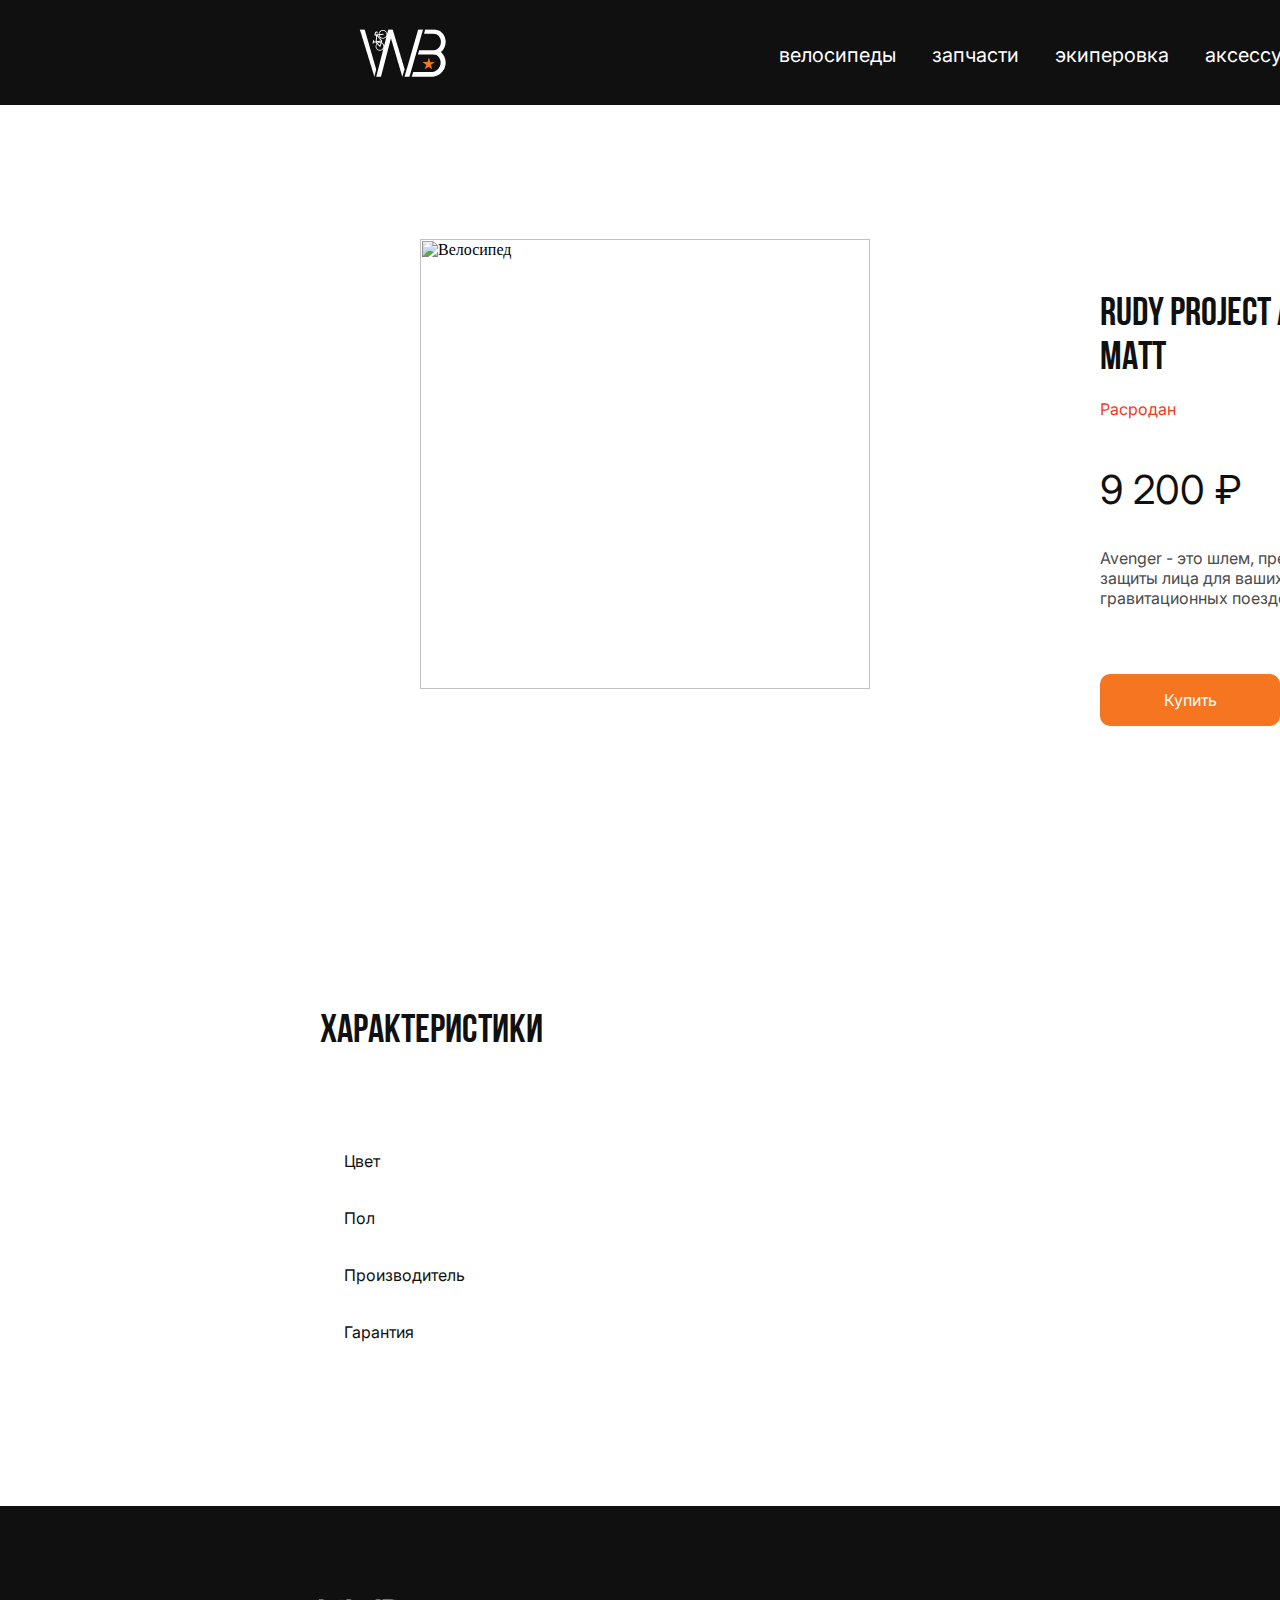
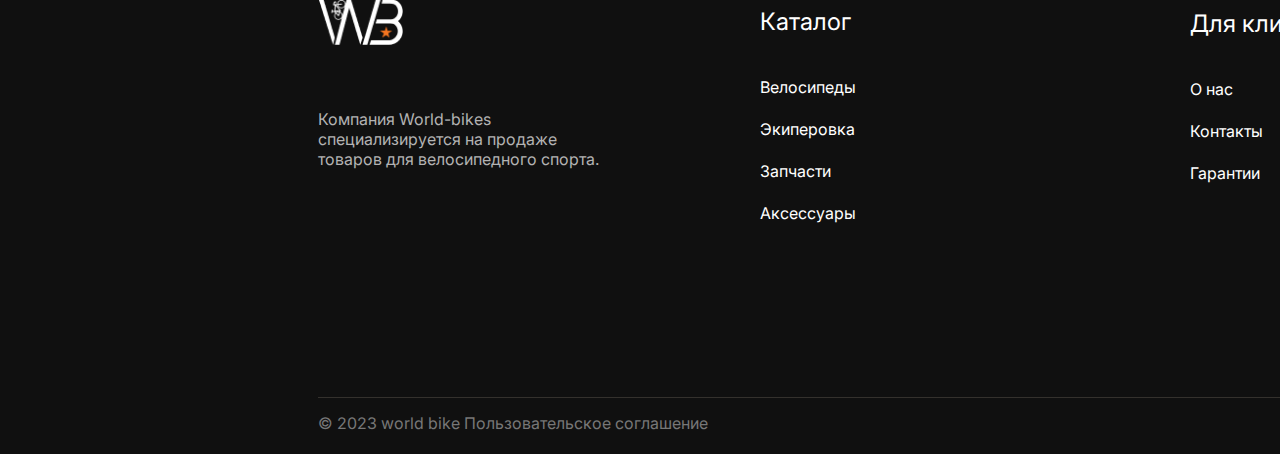
==== ruby project.html @ 508d418c "Add files via upload" ====
<html>
    <head>
        <title>Rudy Project Avenger Titanium Lime Matt</title>
        <link href="blue.css" type="text/css" rel="stylesheet"/>
        <link rel="preconnect" href="https://fonts.googleapis.com">
        <link rel="preconnect" href="https://fonts.gstatic.com" crossorigin>
        <link href="https://fonts.googleapis.com/css2?family=Inter:ital,opsz,wght@0,14..32,100..900;1,14..32,100..900&family=Montserrat+Alternates:ital,wght@0,100;0,200;0,300;0,400;0,500;0,600;0,700;0,800;0,900;1,100;1,200;1,300;1,400;1,500;1,600;1,700;1,800;1,900&family=Oi&family=Oswald:wght@200..700&family=Press+Start+2P&family=Tektur:wght@400..900&family=Yanone+Kaffeesatz:wght@200..700&display=swap" rel="stylesheet">
    <body>
        <main>
            <nav>
                <a href = 'index.html'><img src="logo.png" alt="Лого" width="87" height="49" class = 'logo'></a>
                <div class = 'nad'>
                    <a href = 'velo.html' class = 'velos'>велосипеды</a>
                    <a href = '#' class = 'zap'>запчасти</a>
                    <a href = 'helmet.html' class = 'eki'>экиперовка</a>
                    <a href = '#' class = 'aks'>аксессуары</a>
                </div>
                <a href = '#'><img src="Telegram App.png" alt="tg" width="31" height="31" class = 'tg'></a>
                <a href = 'https://vk.com/club229016361'><img src="VK com.png" alt="vk" width="34" height="34" class = 'vk'></a>
            </nav>
            <div class = 'blok1'>
                <img src="Helmet1.png" alt="Велосипед" width="450" height="450" class = 'bike'>
                <div class = 'tekst'>
                    <p class = 'nazv'>Rudy Project Avenger Titanium Lime Matt</p>
                    <p class = 'rasp'>Расродан</p>
                    <p class = 'cena'>9 200 ₽</p>
                    <p class = 'cena1'>10 190 ₽</p>
                    <p class = 'ras'>
                        Avenger - это шлем, предназначенный для обеспечения полной защиты лица для ваших спусков и экстремальных гравитационных поездок.</p>
                    <a class = 'kup' href = '#'>Купить</a>
                </div>
            </div>
            <div class = 'xara'>
                <p class = 'xarat'>характеристики</p>
                <div class = 'xar'>
                    <p class = 'color'>Цвет</p>
                    <p class = 'color1'>черный</p>
                    <p class = 'pol'>Пол</p>
                    <p class = 'pol1'>мужской</p>
                    <p class = 'pro'>Производитель </p>
                    <p class = 'pro1'>Ruby</p>
                    <p class = 'gar'>Гарантия</p>
                    <p class = 'gar1'>1 год</p>
                </div>
            </div>
            <div class = 'blok4'>
                <img src="logo.png" alt="Лого" width="85" height="47" class = 'logoc'>
                <p class = 'comp'>Компания World-bikes специализируется на продаже товаров для велосипедного спорта.</p>
                <div class = 'full'>
                    <a class = 'kote' href = '#'>Каталог</a>
                    <a class = 'kote1' href = 'velo.html'>Велосипеды</a>
                    <a class = 'kote2' href = 'helmet.html'>Экиперовка</a>
                    <a class = 'kote2' href = '#'>Запчасти</a>
                    <a class = 'kote2' href = '#'>Аксессуары</a>
                </div>
                <div class = 'dla'>
                    <a class = 'dli' href = '#'>Для клиента</a>
                    <a class = 'dli1' href = '#'>О нас</a>
                    <a class = 'dli2' href = '#'>Контакты</a>
                    <a class = 'dli2' href = '#'>Гарантии</a>
                </div>
                <p class = 'world'>© 2023 world bike    Пользовательское соглашение</p>
            </div>
        </main>
    </body>
</html>
---- blue.css ----
@font-face {
	font-family: 'bobas'; 
	src: url(font.ttf); 
}

* {
    margin: 0;
    text-decoration: none;
}

main {
    width: 1920px;
    margin: 0 auto;
}

nav {
    width: 1920px;
    height: 105px;
    display: flex;
    background-color: #101010;
}

.logo {
    margin-left: 359px;
    margin-top: 28px;
}

.velos {
    font-family: inter;
    font-size: 20px;
    color: #FFFFFF;
    transition: all 1s;
}

.velos:hover {
    transform: scale(1.1);
    color: orange;
}

.zap {
    font-family: inter;
    font-size: 20px;
    margin-left: 32px;
    color: #FFFFFF;
    transition: all 1s;
}

.zap:hover {
    transform: scale(1.1);
    color: orange;
}

.eki {
    font-family: inter;
    font-size: 20px;
    margin-left: 32px;
    color: #FFFFFF;
    transition: all 1s;
}

.eki:hover {
    transform: scale(1.1);
    color: orange;
}

.aks {
    font-family: inter;
    font-size: 20px;
    margin-left: 32px;
    color: #FFFFFF;
    transition: all 1s;
}

.aks:hover {
    transform: scale(2);
    color: orange;
}

.nad {
    width: 600px;
    height: 30px;
    margin-top: 43px;
    margin-left: 333px;
}

.tg {
    margin-top: 45px;
    margin-left: 232px;
}

.vk {
    margin-top: 45px;
    margin-left: 59px;
}

.blok1 {
    width: 1280px;
    height: 767px;
    margin-top: 134px;
    margin-left: 320px;
}

.bike {
    margin-left: 100px;
}

.tekst {
    width: 510px;
    height: 458px;
    margin-top: -400px;
    margin-left: 780px;
    font-family: bobas;
    font-size: 40px;
    color: #101010;
}

.nazv {
    width: 510px;
    height: 98px;
    font-family: bobas;
    font-size: 40px;
    color: #101010;
}

.rasp{
    width: 86px;
    height: 26px;
    margin-top: 12px;
    font-family: inter;
    font-size: 16px;
    color: #F53A20;
}

.cena {
    width: 208px;
    height: 64px;
    margin-top: 40px;
    font-family: inter;
    font-size: 40px;
    color: #101010;
}

.cena1 {
    width: 92px;
    height: 29px;
    margin-left: 210px;
    margin-top: -50px;
    font-family: inter;
    font-size: 18px;
    color: #B3B3B3;
    text-decoration: line-through;
}

.ras {
    width: 510px;
    height: 78px;
    margin-top: 40px;
    font-family: inter;
    font-size: 16px;
    color: #4C4C4C;
}

.kup {
    width: 180px;
    height: 52px;
    margin-top: 48px;
    display: flex;
    align-items: center;
    justify-content: center;
    background-color: #F57520;
    border-radius: 10px;
    font-size: 16px;
    transition: all 0.3s;
    font-family: inter;
    color: #FFFFFF;
}

.kup:hover {
    scale: scale(1.1);
    box-shadow: 5px 5px 15px 0px rgba(0, 0, 0, 0.5);
}

.xara {
    width: 1280px;
    height: 500px;
    margin-left: 320px;
    display: flex;
}

.xarat {
    width: 289px;
    height: 49px;
    color: #101010;
    font-family: bobas;
    font-size: 40px;
}

.xar {
    width: 1280px;
    height: 847px;
    margin-left: -289px;
    margin-top: 117px;
}

.color {
    width: 596px;
    height: 20px;
    font-family: inter;
    font-size: 16px;
    color: #101010;
    margin-left: 24px;
    margin-top: 28px;
}

.color1 {
    width: 596px;
    height: 29px;
    font-family: inter;
    font-size: 18px;
    color: #101010;
    margin-left: 636px;
    margin-top: -20px;
    display: flex;
    flex-direction: row-reverse;
}

.pol {
    width: 596px;
    height: 20px;
    font-family: inter;
    font-size: 16px;
    color: #101010;
    margin-left: 24px;
    margin-top: 28px;
}

.pol1 {
    width: 596px;
    height: 29px;
    font-family: inter;
    font-size: 18px;
    color: #101010;
    margin-left: 636px;
    margin-top: -20px;
    display: flex;
    flex-direction: row-reverse;
}

.pro {
    width: 596px;
    height: 20px;
    font-family: inter;
    font-size: 16px;
    color: #101010;
    margin-left: 24px;
    margin-top: 28px;
}

.pro1 {
    width: 596px;
    height: 29px;
    font-family: inter;
    font-size: 18px;
    color: #101010;
    margin-left: 636px;
    margin-top: -20px;
    display: flex;
    flex-direction: row-reverse;
}

.gar {
    width: 596px;
    height: 20px;
    font-family: inter;
    font-size: 16px;
    color: #101010;
    margin-left: 24px;
    margin-top: 28px;
}

.gar1 {
    width: 596px;
    height: 29px;
    font-family: inter;
    font-size: 18px;
    color: #101010;
    margin-left: 636px;
    margin-top: -20px;
    display: flex;
    flex-direction: row-reverse;
}

.blok4 {
    background-color: #101010;
    width: 1920px;
    height: 548px;
    display: flex;
    flex-direction: column;
}

.logoc {
    margin-top: 92px;
    margin-left: 318px;
}

.comp {
    width: 289px;
    height: 78px;
    margin-top: 64px;
    margin-left: 318px;
    color: #B3B3B3;
    font-family: inter;
    font-size: 16px;
}

.world {
    width: 1282px;
    height: 35px;
    margin-top: 208px;
    margin-left: 318px;
    color: #777777;
    font-family: inter;
    font-size: 16px;
    border-top: #34312D 1px solid;
    display: flex;
    flex-direction: column-reverse;
}

.full {
    width: 219px;
    height: 222px;
    display: flex;
    flex-direction: column;
    margin-top: -180px;
    margin-left: 760px;
}

.kote {
    transition: all 0.5s;
    font-family: inter;
    width: 97px;
    height: 38px;
    font-size: 24px;
    color: #FFFFFF;
}

.kote:hover {
    transform: scale(1.1);
    color: orange;
}

.kote1 {
    transition: all 0.5s;
    font-family: inter;
    width: 97px;
    height: 26px;
    font-size: 16px;
    color: #FFFFFF;
    margin-top: 32px;
}

.kote1:hover {
    transform: scale(1.1);
    color: orange;
}

.kote2 {
    transition: all 0.5s;
    font-family: inter;
    width: 97px;
    height: 26px;
    font-size: 16px;
    color: #FFFFFF;
    margin-top: 16px;
}

.kote2:hover {
    transform: scale(1.1);
    color: orange;
}

.dla {
    width: 219px;
    height: 180px;
    display: flex;
    flex-direction: column;
    margin-top: -220px;
    margin-left: 1190px;
}

.dli {
    transition: all 0.5s;
    font-family: inter;
    width: 151px;
    height: 38px;
    font-size: 24px;
    color: #FFFFFF;
}

.dli:hover {
    transform: scale(1.1);
    color: orange;
}

.dli1 {
    transition: all 0.5s;
    font-family: inter;
    width: 44px;
    height: 26px;
    font-size: 16px;
    color: #FFFFFF;
    margin-top: 32px;
}

.dli1:hover {
    transform: scale(1.1);
    color: orange;
}

.dli2 {
    transition: all 0.5s;
    font-family: inter;
    width: 73px;
    height: 26px;
    font-size: 16px;
    color: #FFFFFF;
    margin-top: 16px;
}

.dli2:hover {
    transform: scale(1.1);
    color: orange;
}
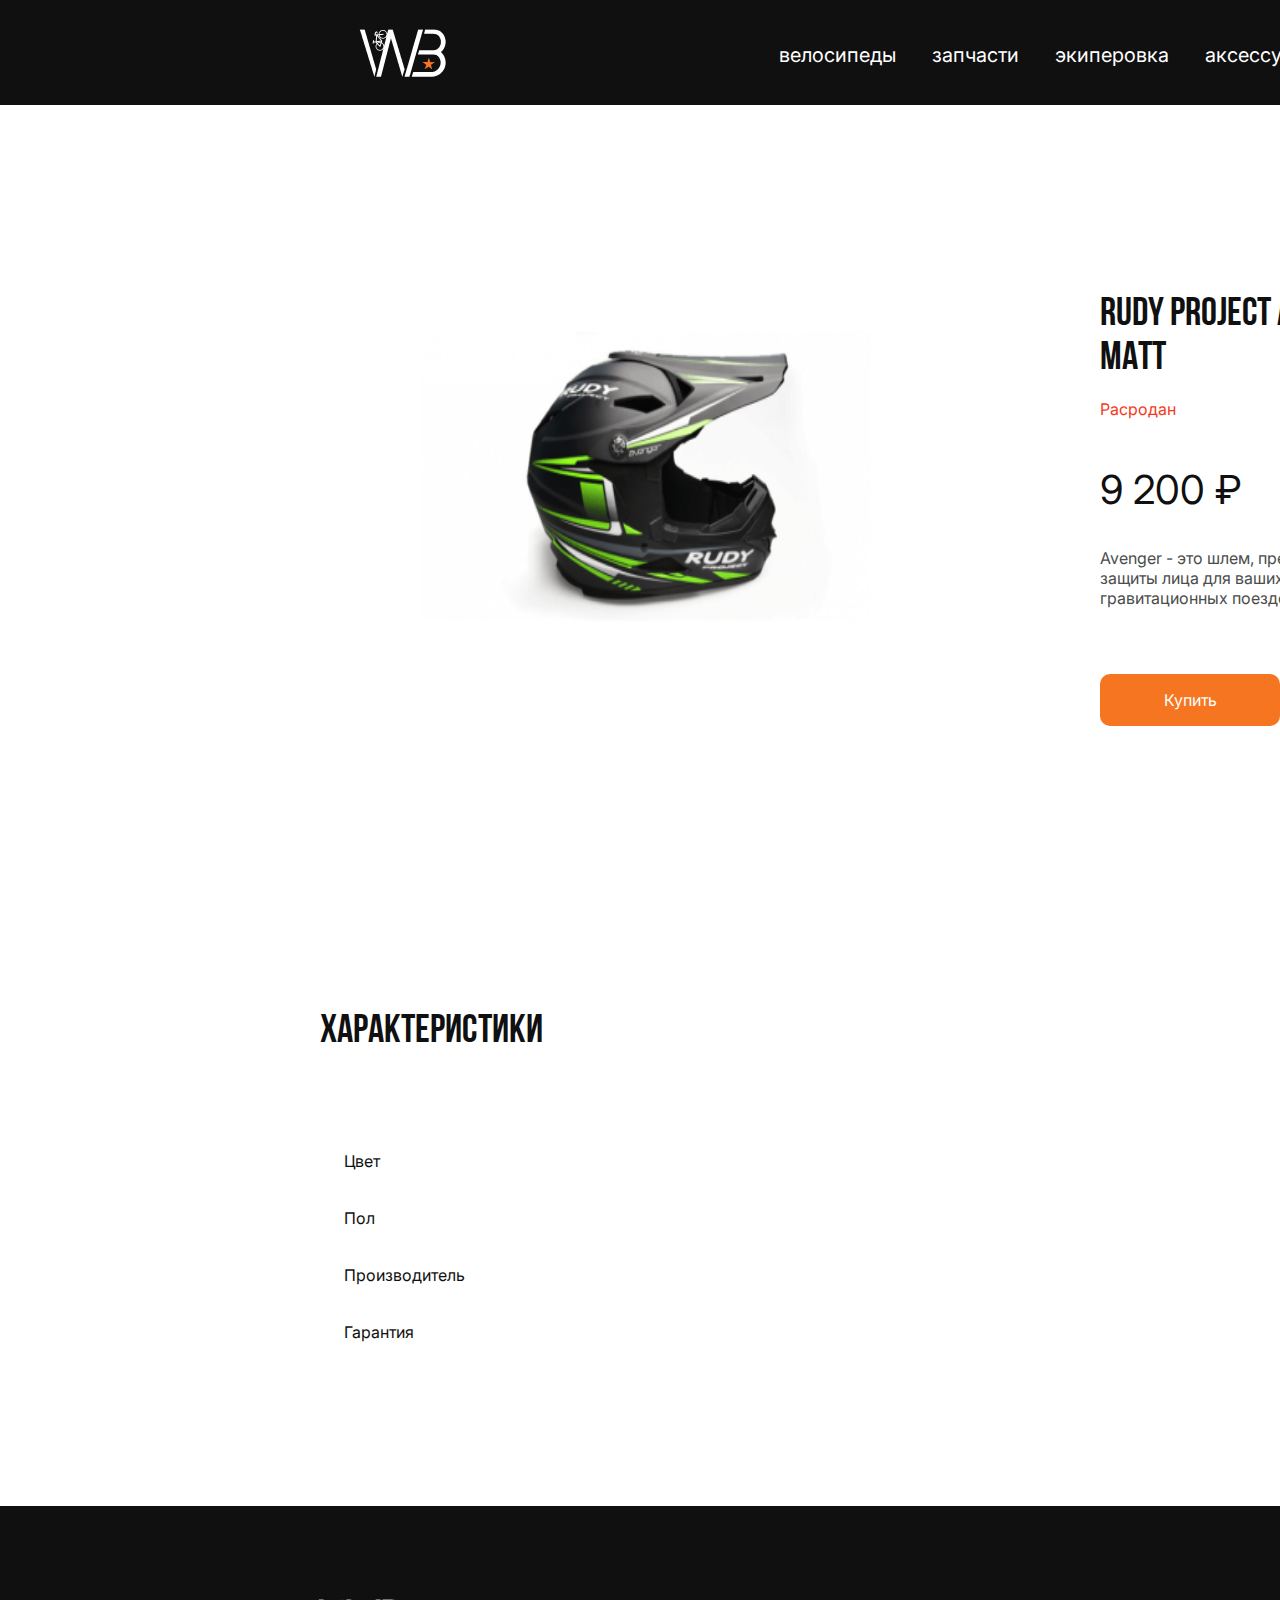
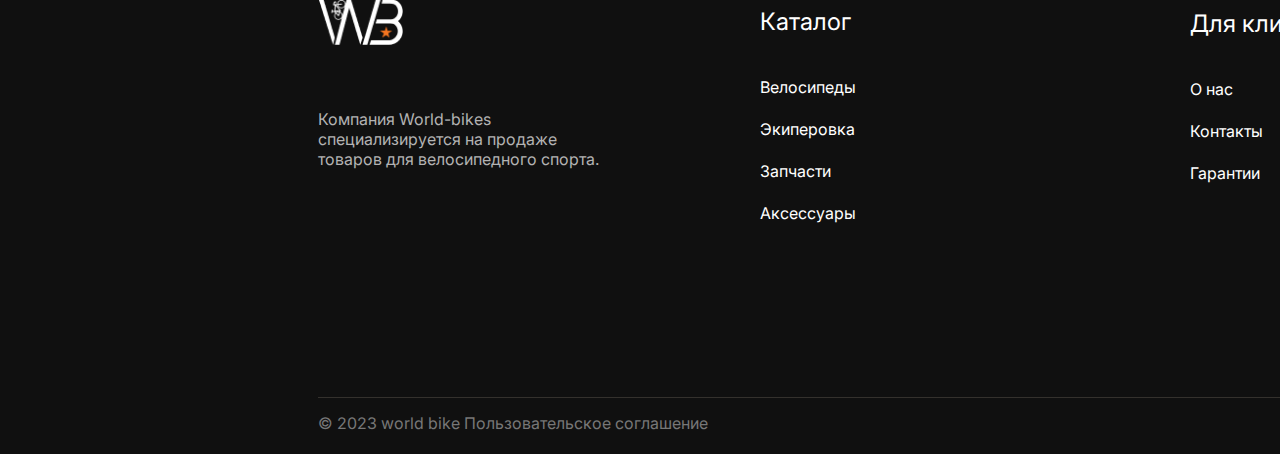
==== commit 1780768d: "Update ruby project.html" ====
--- a/ruby project.html
+++ b/ruby project.html
@@ -19,7 +19,7 @@
                 <a href = 'https://vk.com/club229016361'><img src="VK com.png" alt="vk" width="34" height="34" class = 'vk'></a>
             </nav>
             <div class = 'blok1'>
-                <img src="Helmet1.png" alt="Велосипед" width="450" height="450" class = 'bike'>
+                <img src="helmet1.png" alt="Велосипед" width="450" height="450" class = 'bike'>
                 <div class = 'tekst'>
                     <p class = 'nazv'>Rudy Project Avenger Titanium Lime Matt</p>
                     <p class = 'rasp'>Расродан</p>
@@ -63,4 +63,4 @@
             </div>
         </main>
     </body>
-</html>+</html>
